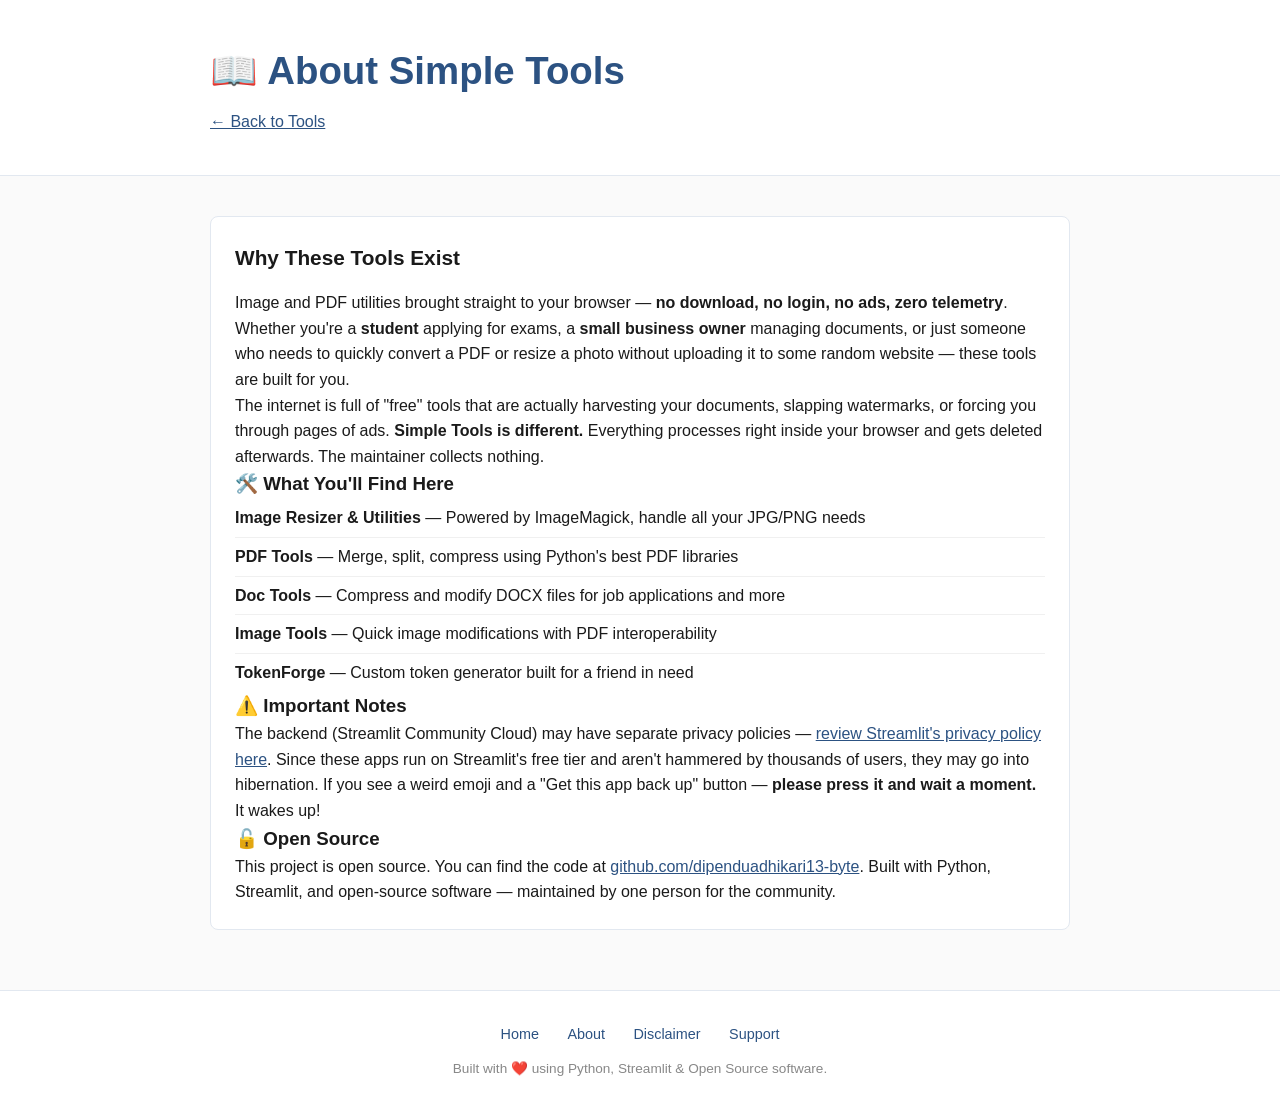
==== about.html @ 36a130b3 "updated index.html and added about page" ====
<!DOCTYPE html>
<html lang="en">
<head>
    <meta charset="UTF-8">
    <meta name="viewport" content="width=device-width, initial-scale=1.0">
    <title>About — Simple Tools</title>
    <meta name="description" content="Learn about Simple Tools — free, privacy-first Python utilities for everyone.">
    <meta name="robots" content="index, follow">
    <link rel="canonical" href="https://dipendu.me/about.html">
    <link rel="stylesheet" href="style.css">
</head>
<body>
    <header>
        <div class="container">
            <h1>📖 About Simple Tools</h1>
            <p><a href="index.html">← Back to Tools</a></p>
        </div>
    </header>

    <main class="container">
        <section class="info-box">
            <h2>Why These Tools Exist</h2>
            
            <p>Image and PDF utilities brought straight to your browser — <strong>no download, no login, no ads, zero telemetry</strong>. Whether you're a <strong>student</strong> applying for exams, a <strong>small business owner</strong> managing documents, or just someone who needs to quickly convert a PDF or resize a photo without uploading it to some random website — these tools are built for you.</p>
            
            <p>The internet is full of "free" tools that are actually harvesting your documents, slapping watermarks, or forcing you through pages of ads. <strong>Simple Tools is different.</strong> Everything processes right inside your browser and gets deleted afterwards. The maintainer collects nothing.</p>
            
            <h3>🛠️ What You'll Find Here</h3>
            <ul>
                <li><strong>Image Resizer & Utilities</strong> — Powered by ImageMagick, handle all your JPG/PNG needs</li>
                <li><strong>PDF Tools</strong> — Merge, split, compress using Python's best PDF libraries</li>
                <li><strong>Doc Tools</strong> — Compress and modify DOCX files for job applications and more</li>
                <li><strong>Image Tools</strong> — Quick image modifications with PDF interoperability</li>
                <li><strong>TokenForge</strong> — Custom token generator built for a friend in need</li>
            </ul>

            <h3>⚠️ Important Notes</h3>
            <p>The backend (Streamlit Community Cloud) may have separate privacy policies — <a href="https://streamlit.io/privacy-policy" target="_blank" rel="noopener">review Streamlit's privacy policy here</a>. Since these apps run on Streamlit's free tier and aren't hammered by thousands of users, they may go into hibernation. If you see a weird emoji and a "Get this app back up" button — <strong>please press it and wait a moment.</strong> It wakes up!</p>
            
            <h3>🔓 Open Source</h3>
            <p>This project is open source. You can find the code at <a href="https://github.com/dipenduadhikari13-byte" target="_blank" rel="noopener">github.com/dipenduadhikari13-byte</a>. Built with Python, Streamlit, and open-source software — maintained by one person for the community.</p>
        </section>
    </main>

    <footer>
        <div class="container">
            <nav>
                <a href="index.html">Home</a>
                <a href="about.html">About</a>
                <a href="disclaimer.html">Disclaimer</a>
                <a href="support.html">Support</a>
            </nav>
            <p class="footer-tagline">Built with ❤️ using Python, Streamlit & Open Source software.</p>
        </div>
    </footer>
</body>
</html>
---- style.css ----
/* Minimal Style */
:root {
    --bg: #fafafa;
    --text: #1a1a1a;
    --card-bg: #ffffff;
    --accent: #2c5282;
    --border: #e2e8f0;
    --shadow: 0 1px 3px rgba(0,0,0,0.08);
}

* {
    margin: 0;
    padding: 0;
    box-sizing: border-box;
}

body {
    font-family: -apple-system, BlinkMacSystemFont, 'Segoe UI', Roboto, sans-serif;
    background: var(--bg);
    color: var(--text);
    line-height: 1.6;
    font-size: 16px;
}

.container {
    max-width: 900px;
    margin: 0 auto;
    padding: 0 20px;
}

/* Header */
header {
    background: var(--card-bg);
    border-bottom: 1px solid var(--border);
    padding: 40px 0;
    margin-bottom: 40px;
}

header h1 {
    font-size: 2.4rem;
    margin-bottom: 8px;
    color: var(--accent);
}

.tagline {
    font-size: 1.1rem;
    color: #666;
    margin-bottom: 24px;
}

.header-message {
    background: #f0f7ff;
    border-left: 4px solid var(--accent);
    padding: 20px;
    border-radius: 4px;
}

.header-message p {
    margin-bottom: 12px;
}

.header-message p:last-child {
    margin-bottom: 0;
}

.small-note {
    font-size: 0.85rem;
    color: #666;
}

/* Apps Grid */
.apps-grid {
    display: grid;
    grid-template-columns: repeat(auto-fill, minmax(280px, 1fr));
    gap: 24px;
    margin-bottom: 40px;
}

.app-card {
    background: var(--card-bg);
    border: 1px solid var(--border);
    border-radius: 8px;
    padding: 24px;
    box-shadow: var(--shadow);
    transition: box-shadow 0.2s;
}

.app-card:hover {
    box-shadow: 0 4px 12px rgba(0,0,0,0.1);
}

.app-card h2 {
    font-size: 1.4rem;
    margin-bottom: 8px;
    color: var(--accent);
}

.app-desc {
    color: #555;
    margin-bottom: 16px;
    font-size: 0.95rem;
}

.btn {
    display: inline-block;
    background: var(--accent);
    color: white;
    padding: 10px 20px;
    text-decoration: none;
    border-radius: 6px;
    font-weight: 500;
    transition: background 0.2s;
}

.btn:hover {
    background: #1a365d;
}

/* Info Box */
.info-box {
    background: var(--card-bg);
    border: 1px solid var(--border);
    border-radius: 8px;
    padding: 24px;
    margin-bottom: 40px;
}

.info-box h2 {
    font-size: 1.3rem;
    margin-bottom: 16px;
}

.info-box ul {
    list-style: none;
    padding-left: 0;
}

.info-box li {
    padding: 6px 0;
    border-bottom: 1px solid #f0f0f0;
}

.info-box li:last-child {
    border-bottom: none;
}

/* Footer */
footer {
    background: var(--card-bg);
    border-top: 1px solid var(--border);
    padding: 30px 0;
    text-align: center;
    margin-top: 60px;
}

footer nav {
    margin-bottom: 12px;
}

footer nav a {
    color: var(--accent);
    text-decoration: none;
    margin: 0 12px;
    font-size: 0.9rem;
}

footer nav a:hover {
    text-decoration: underline;
}

.footer-tagline {
    color: #888;
    font-size: 0.85rem;
}

/* Links */
a {
    color: var(--accent);
}

a:hover {
    text-decoration: underline;
}

/* Responsive */
@media (max-width: 600px) {
    header h1 {
        font-size: 1.8rem;
    }
    
    .apps-grid {
        grid-template-columns: 1fr;
    }
    
    footer nav a {
        display: block;
        margin: 8px 0;
    }
}
/* Open Source link in footer */
.open-source {
    margin-top: 12px;
}

.open-source a {
    color: #666;
    font-size: 0.85rem;
    text-decoration: none;
}

.open-source a:hover {
    color: var(--accent);
    text-decoration: underline;
}
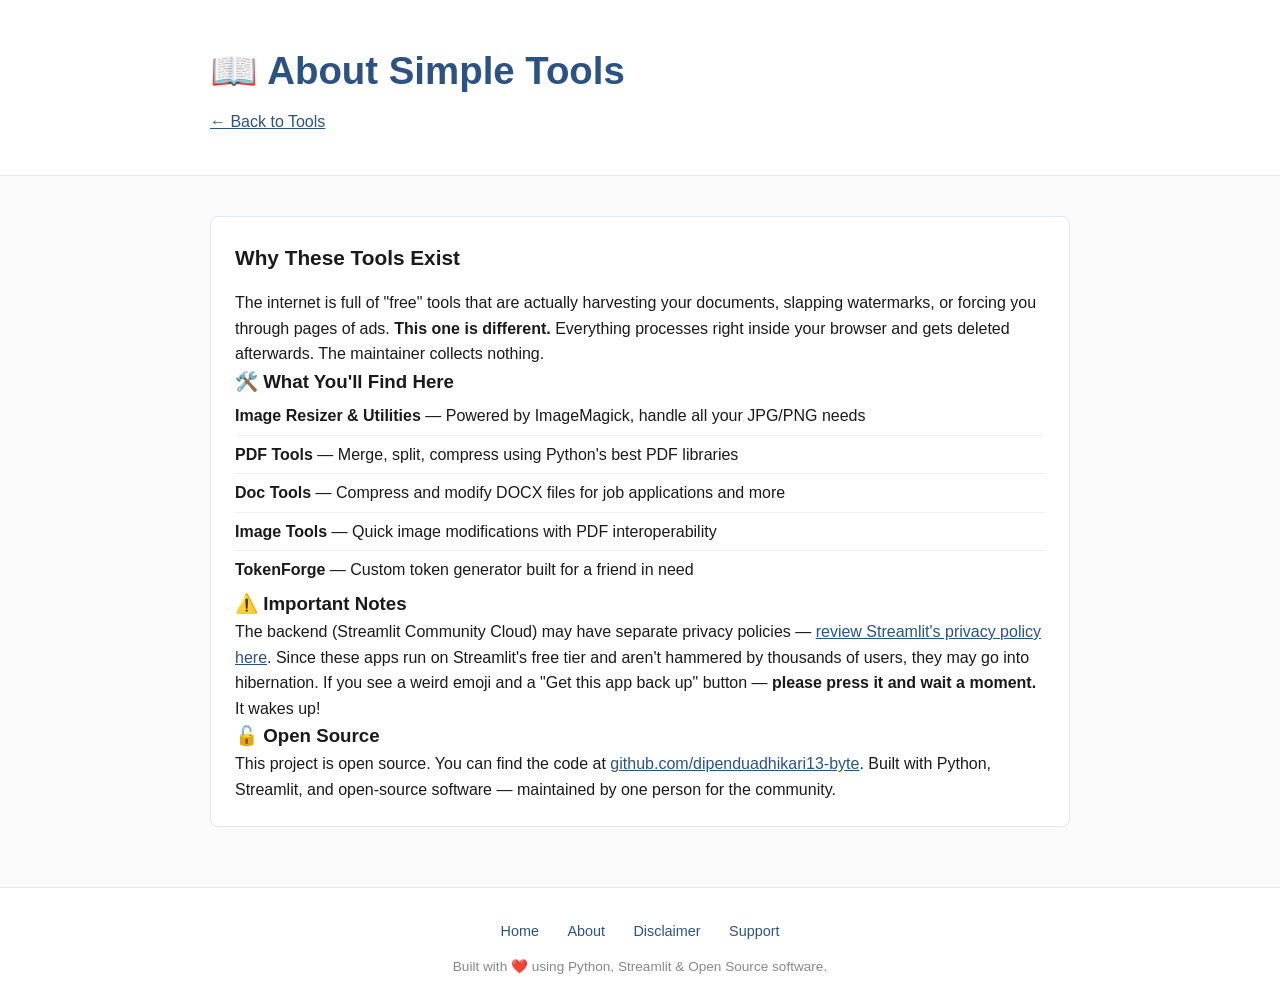
==== commit 38849fae: "add calendar" ====
--- a/about.html
+++ b/about.html
@@ -21,9 +21,7 @@
         <section class="info-box">
             <h2>Why These Tools Exist</h2>
             
-            <p>Image and PDF utilities brought straight to your browser — <strong>no download, no login, no ads, zero telemetry</strong>. Whether you're a <strong>student</strong> applying for exams, a <strong>small business owner</strong> managing documents, or just someone who needs to quickly convert a PDF or resize a photo without uploading it to some random website — these tools are built for you.</p>
-            
-            <p>The internet is full of "free" tools that are actually harvesting your documents, slapping watermarks, or forcing you through pages of ads. <strong>Simple Tools is different.</strong> Everything processes right inside your browser and gets deleted afterwards. The maintainer collects nothing.</p>
+            <p>The internet is full of "free" tools that are actually harvesting your documents, slapping watermarks, or forcing you through pages of ads. <strong>This one is different.</strong> Everything processes right inside your browser and gets deleted afterwards. The maintainer collects nothing.</p>
             
             <h3>🛠️ What You'll Find Here</h3>
             <ul>
--- a/style.css
+++ b/style.css
@@ -61,6 +61,34 @@
 
 .header-message p:last-child {
     margin-bottom: 0;
+}
+
+/* Introduction Box */
+.intro-box {
+    background: #f8f9fa;
+    border-left: 4px solid var(--accent);
+    padding: 32px 40px;
+    margin: 32px 0;
+    border-radius: 8px;
+}
+
+.intro-text {
+    font-size: 1.05rem;
+    line-height: 1.8;
+    color: #444;
+    margin-bottom: 16px;
+}
+
+.intro-text:last-of-type {
+    margin-bottom: 20px;
+}
+
+.intro-signature {
+    font-size: 1.1rem;
+    color: var(--accent);
+    font-style: italic;
+    font-weight: 600;
+    text-align: right;
 }
 
 .small-note {
@@ -187,11 +215,11 @@
     header h1 {
         font-size: 1.8rem;
     }
-    
+
     .apps-grid {
         grid-template-columns: 1fr;
     }
-    
+
     footer nav a {
         display: block;
         margin: 8px 0;
